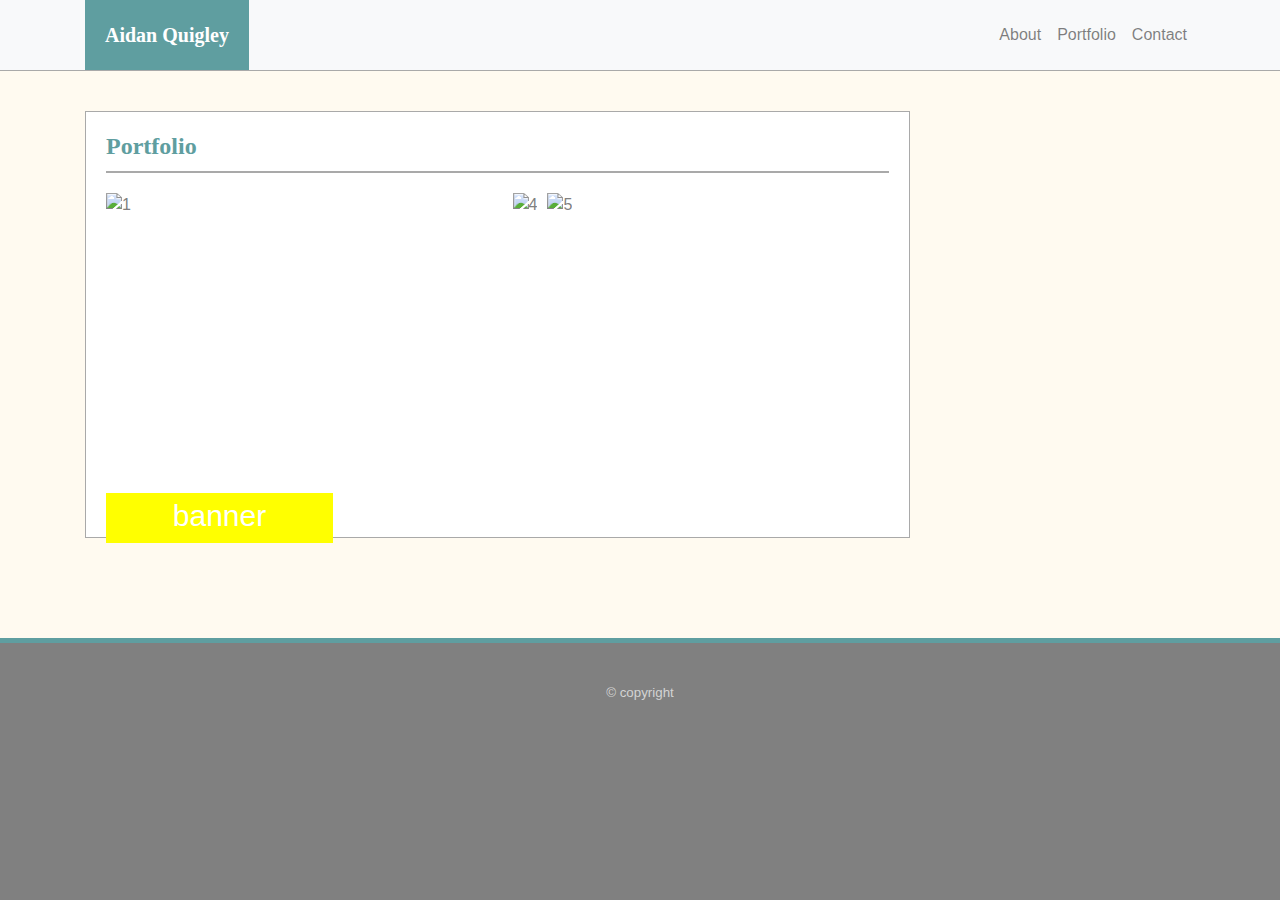
==== portfolio.html @ 656bfdd2 "updating the header and footer" ====
<!DOCTYPE html>
<html lang="en-us">
  <head>
    
    <meta charset="UTF-8">
    <title>Aidan Quigley</title>
    
    <link rel="stylesheet" href="https://stackpath.bootstrapcdn.com/bootstrap/4.4.1/css/bootstrap.min.css" integrity="sha384-Vkoo8x4CGsO3+Hhxv8T/Q5PaXtkKtu6ug5TOeNV6gBiFeWPGFN9MuhOf23Q9Ifjh" crossorigin="anonymous">
    <link rel="stylesheet" href="style.css">

  </head>
  <body>

    <nav class="navbar navbar-expand-lg navbar-light bg-light">
      <div class="container-lg">

            <a class="navbar-brand flex-row" href="index.html">Aidan Quigley</a>


            <ul class="navbar-nav ml-md-auto">
              <li class="nav-item">
                <a class="nav-link" href="index.html">About</a>
              </li>
              <li class="nav-item">
                <a class="nav-link" href="portfolio.html">Portfolio</a>
              </li>
              <li class="nav-item">
                <a class="nav-link" href="contact.html">Contact</a>
              </li>
            </ul>
   
      </div>
    </nav>
  
    <main>

      <div class="container">
        
        <div class="row">
          <div class="col-md-9">
            <div class="content-box">
                <h4>Portfolio</h4>
                    <div class="row">
                        <div class="col-8 col-sm-6">

                          <div class="box">
                            <div class="banner">banner</div>
                            <img class= "portfolioImage" src="one.png" alt="1">
                          </div>

                            <img src="three.png" alt="3">
                        </div>
                        <div class="col-4 col-sm-6">
                            <img src="four.png" alt="4">
                            <img src="five.png" alt="5">
                        </div>
                      </div>
                    </div>
                  </div>

            </div>

          </div>
        </div>
      </div>
    
    </main>

  <footer>
    &copy; copyright
  </footer>


  </body>
<html>
---- style.css ----
/*** navbar ***/
.navbar{
    padding-top:0;
    padding-bottom: 0;
    border-bottom: darkgrey 1px solid;
    color: grey;
}

.navbar-brand{
    background-color: cadetblue;
    padding: 20px 20px;
    font-family: Georgia, 'Times New Roman', Times, serif;
    font-weight: bold;
}

.navbar-light .navbar-brand,
.navbar-light .navbar-brand:hover{
    color: #FFF;
}

@media (max-width: 991px){
    .navbar .container-lg, 
    .navbar-brand{
        display: block;
    }

    .navbar{
        padding:0;
    }

    .navbar-brand{
        margin-right: 0;
        margin-left: 0;
        text-align: center;
    }

    .navbar-nav{
        flex-direction: row;
        justify-content: center;

    }
    a{
        margin-right: 10px;
        margin-left: 10px;
    }
}





/*** Main ***/
html, main{
    height: 100%;
}

body{
    background: grey;

}

main {
    background-color: floralwhite;
    min-height: 70%;
}

main .container {
    padding-top: 40px;
    padding-bottom: 100px;

}

h4{
    color: cadetblue;
    border-bottom: darkgrey 2px solid;
    margin-bottom: 20px;
    padding-bottom: 10px;
    font-family: Georgia, 'Times New Roman', Times, serif;
    font-weight: bold;
}

.content-box{
    background-color: #FFF;
    padding: 20px;
    border: darkgrey 1px solid;
    color: grey;
}

img{
    float: left;
    padding-right: 10px;
}


/*** footer ***/

footer {
    text-align: center;
    background-color: grey;
    border-top: cadetblue 5px solid;
    padding-top: 40px;
    padding-bottom: 40px;
    color: lightgray;
    font-size: smaller;
    width: 100%;
}

/** Portfolio Image links**/
.banner {
    background-color: yellow;
    color: white;
    text-align: center;
    position: absolute;
    top: 300px;
    height: 50px;
    font-size: 30px;
    width: 227px;
    z-index: 1;
  }

.portfolioImage{
    position: absolute;
    top: 0px;
    z-index: 0;
}

  .box{
      width: 227px;
      height: 300px;
  }

/** Contact **/

.btn{
    background-color: cadetblue;
    border: cadetblue;
    border-radius: 0;
}
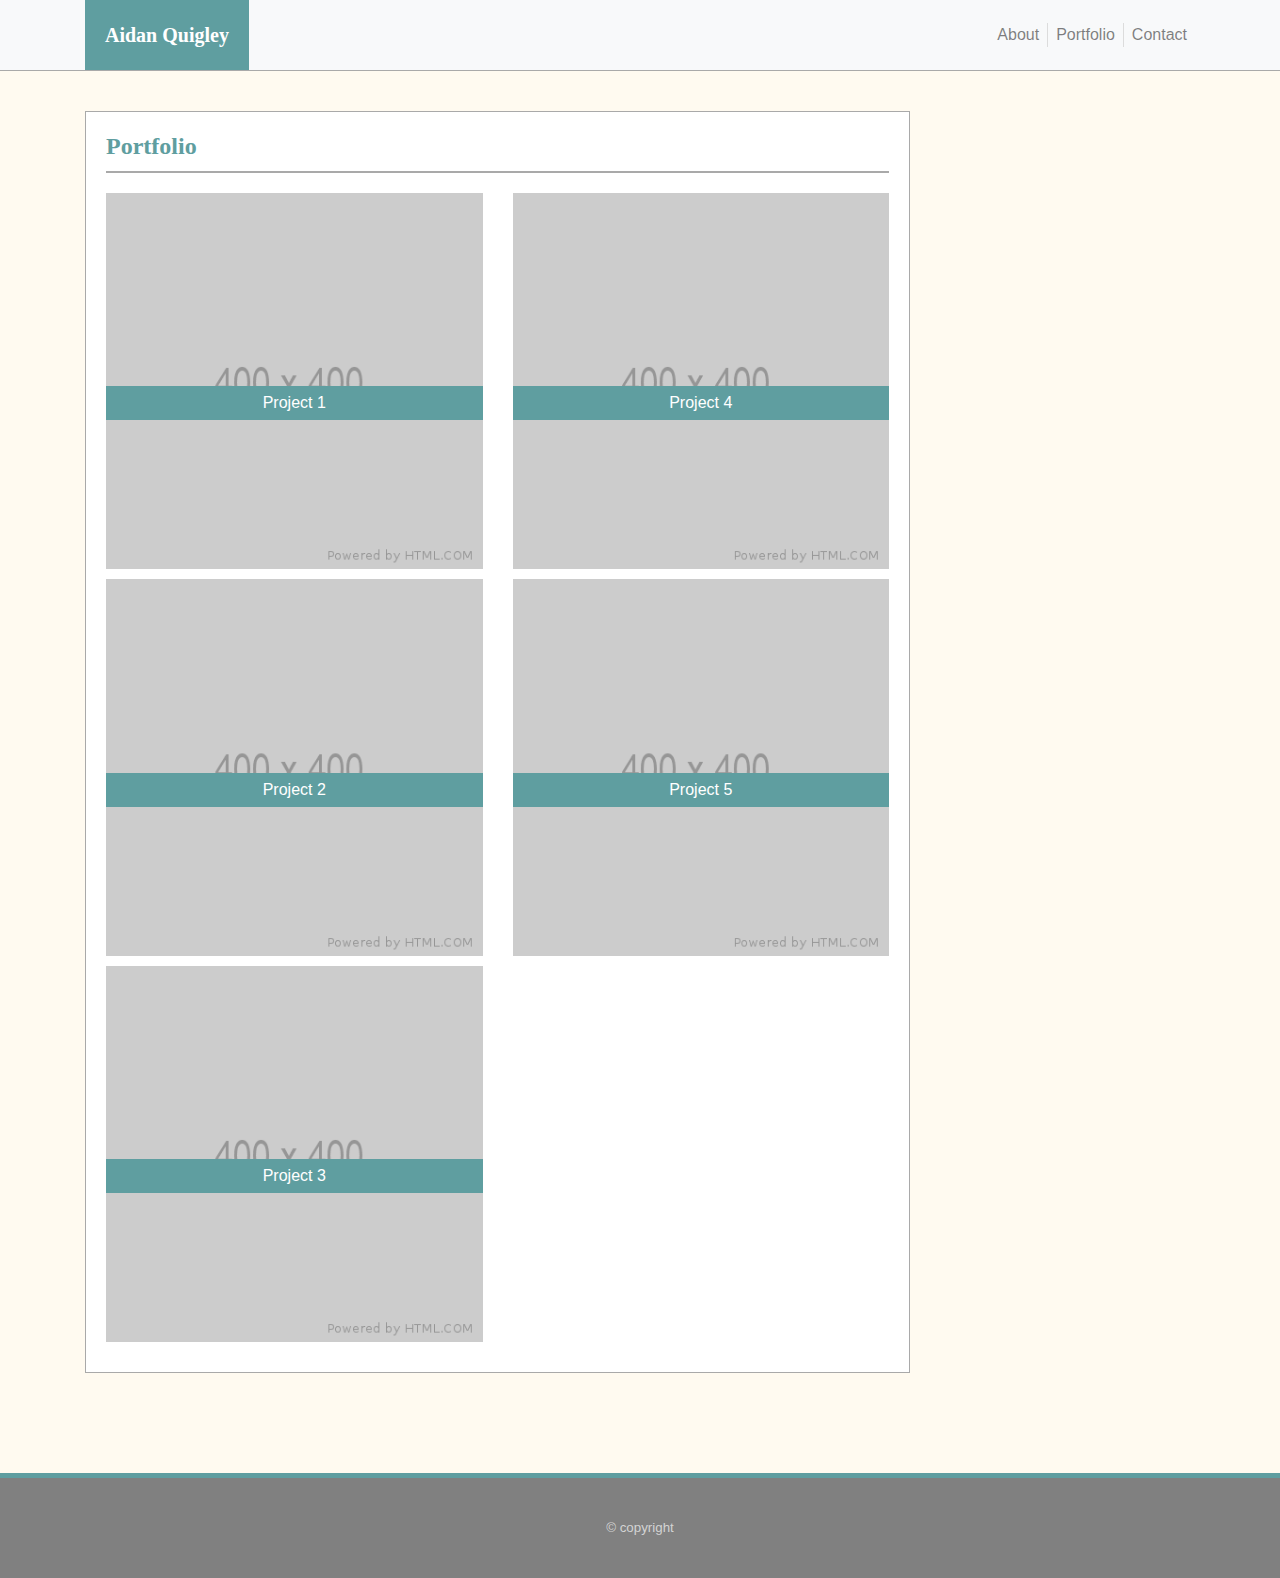
==== commit 5d163b3b: "adding the final changes" ====
--- a/portfolio.html
+++ b/portfolio.html
@@ -41,18 +41,46 @@
             <div class="content-box">
                 <h4>Portfolio</h4>
                     <div class="row">
-                        <div class="col-8 col-sm-6">
+                        <div class="col-sm-6">
 
-                          <div class="box">
-                            <div class="banner">banner</div>
-                            <img class= "portfolioImage" src="one.png" alt="1">
+                          <div class="position-relative">
+                            <div class="banner">Project 1</div>
+                            <a href="#">
+                              <img class= "img-fluid" src="placeholder.png" alt="1">
+                            </a>
                           </div>
 
-                            <img src="three.png" alt="3">
+                          <div class="position-relative">
+                            <div class="banner">Project 2</div>
+                            <a href="#">
+                              <img class= "img-fluid" src="placeholder.png" alt="2">
+                            </a>
+                          </div>
+
+                          <div class="position-relative">
+                            <div class="banner">Project 3</div>
+                            <a href="#">
+                              <img class= "img-fluid" src="placeholder.png" alt="3">
+                            </a> 
+                          </div>
+                          
                         </div>
-                        <div class="col-4 col-sm-6">
-                            <img src="four.png" alt="4">
-                            <img src="five.png" alt="5">
+
+                        <div class="col-sm-6">
+                          <div class="position-relative">
+                            <div class="banner">Project 4</div>
+                            <a href="#">  
+                              <img class= "img-fluid" src="placeholder.png" alt="4">
+                            </a>  
+                          </div>
+                          
+                          <div class="position-relative">
+                            <div class="banner">Project 5</div>
+                            <a href="#">
+                              <img class= "img-fluid" src="placeholder.png" alt="5">
+                            </a>
+                          </div>
+
                         </div>
                       </div>
                     </div>
--- a/style.css
+++ b/style.css
@@ -16,6 +16,18 @@
 .navbar-light .navbar-brand,
 .navbar-light .navbar-brand:hover{
     color: #FFF;
+}
+
+.navbar-nav .nav-link{
+    padding: 0 .5rem;
+}
+
+.nav-item{
+    border-right: 1px solid gainsboro;
+}
+
+.nav-item:last-child{
+    border-right: none;
 }
 
 @media (max-width: 991px){
@@ -37,12 +49,14 @@
     .navbar-nav{
         flex-direction: row;
         justify-content: center;
-
+        margin-top: 10px;
+        margin-bottom:10px;
     }
     a{
         margin-right: 10px;
         margin-left: 10px;
     }
+
 }
 
 
@@ -86,7 +100,7 @@
     color: grey;
 }
 
-img{
+.grad-image{ 
     float: left;
     padding-right: 10px;
 }
@@ -107,27 +121,22 @@
 
 /** Portfolio Image links**/
 .banner {
-    background-color: yellow;
+    background-color: cadetblue;
     color: white;
     text-align: center;
     position: absolute;
-    top: 300px;
-    height: 50px;
-    font-size: 30px;
-    width: 227px;
-    z-index: 1;
+    top: 50%;
+    width: 100%;
+    padding: 5px;
   }
 
-.portfolioImage{
-    position: absolute;
-    top: 0px;
-    z-index: 0;
+.img-fluid{
+    padding-bottom: 10px;
 }
 
-  .box{
-      width: 227px;
-      height: 300px;
-  }
+a{
+    margin: 0;
+}
 
 /** Contact **/
 
@@ -135,4 +144,4 @@
     background-color: cadetblue;
     border: cadetblue;
     border-radius: 0;
-}+}
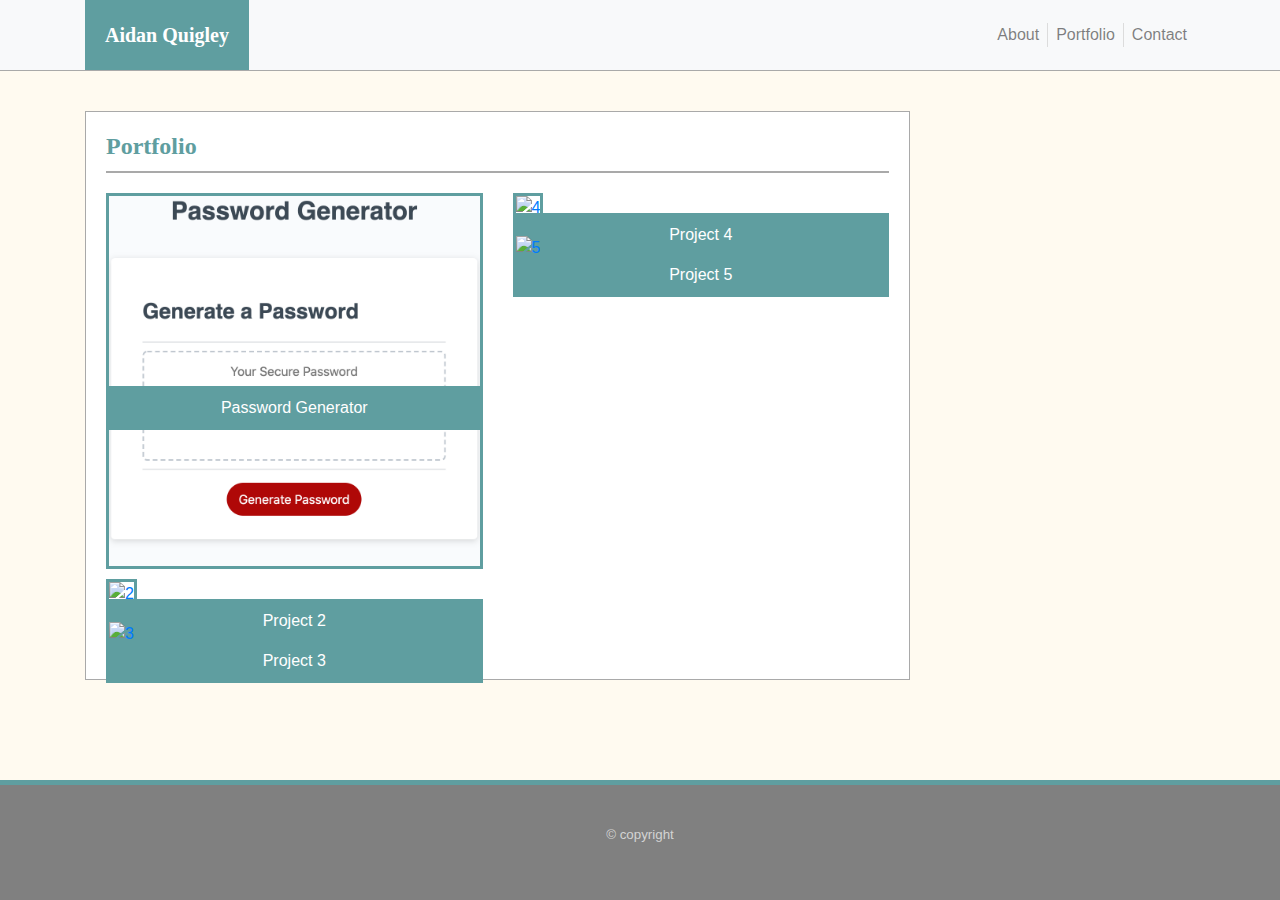
==== commit 191d6a39: "changing some styling on images and adding a link to the first project" ====
--- a/portfolio.html
+++ b/portfolio.html
@@ -6,7 +6,7 @@
     <title>Aidan Quigley</title>
     
     <link rel="stylesheet" href="https://stackpath.bootstrapcdn.com/bootstrap/4.4.1/css/bootstrap.min.css" integrity="sha384-Vkoo8x4CGsO3+Hhxv8T/Q5PaXtkKtu6ug5TOeNV6gBiFeWPGFN9MuhOf23Q9Ifjh" crossorigin="anonymous">
-    <link rel="stylesheet" href="style.css">
+    <link rel="stylesheet" href="./Assets/Styles/style.css">
 
   </head>
   <body>
@@ -44,23 +44,23 @@
                         <div class="col-sm-6">
 
                           <div class="position-relative">
-                            <div class="banner">Project 1</div>
-                            <a href="#">
-                              <img class= "img-fluid" src="placeholder.png" alt="1">
+                            <div class="banner">Password Generator</div>
+                            <a href="https://aidanq52.github.io/03-homework-password-generator/">
+                              <img class= "img-fluid" src="./Assets/Images/Password-generator.png" alt="1">
                             </a>
                           </div>
 
                           <div class="position-relative">
                             <div class="banner">Project 2</div>
                             <a href="#">
-                              <img class= "img-fluid" src="placeholder.png" alt="2">
+                              <img class= "img-fluid" src="./Assets/Images/placeholder.png" alt="2">
                             </a>
                           </div>
 
                           <div class="position-relative">
                             <div class="banner">Project 3</div>
                             <a href="#">
-                              <img class= "img-fluid" src="placeholder.png" alt="3">
+                              <img class= "img-fluid" src="./Assets/Images/placeholder.png" alt="3">
                             </a> 
                           </div>
                           
@@ -70,14 +70,14 @@
                           <div class="position-relative">
                             <div class="banner">Project 4</div>
                             <a href="#">  
-                              <img class= "img-fluid" src="placeholder.png" alt="4">
+                              <img class= "img-fluid" src="./Assets/Images/placeholder.png" alt="4">
                             </a>  
                           </div>
                           
                           <div class="position-relative">
                             <div class="banner">Project 5</div>
                             <a href="#">
-                              <img class= "img-fluid" src="placeholder.png" alt="5">
+                              <img class= "img-fluid" src="./Assets/Images/placeholder.png" alt="5">
                             </a>
                           </div>
 
@@ -100,4 +100,4 @@
 
 
   </body>
-<html>+</html>--- a/Assets/Styles/style.css
+++ b/Assets/Styles/style.css
@@ -0,0 +1,149 @@
+/*** navbar ***/
+.navbar{
+    padding-top:0;
+    padding-bottom: 0;
+    border-bottom: darkgrey 1px solid;
+    color: grey;
+}
+
+.navbar-brand{
+    background-color: cadetblue;
+    padding: 20px 20px;
+    font-family: Georgia, 'Times New Roman', Times, serif;
+    font-weight: bold;
+}
+
+.navbar-light .navbar-brand,
+.navbar-light .navbar-brand:hover{
+    color: #FFF;
+}
+
+.navbar-nav .nav-link{
+    padding: 0 .5rem;
+}
+
+.nav-item{
+    border-right: 1px solid gainsboro;
+}
+
+.nav-item:last-child{
+    border-right: none;
+}
+
+@media (max-width: 991px){
+    .navbar .container-lg, 
+    .navbar-brand{
+        display: block;
+    }
+
+    .navbar{
+        padding:0;
+    }
+
+    .navbar-brand{
+        margin-right: 0;
+        margin-left: 0;
+        text-align: center;
+    }
+
+    .navbar-nav{
+        flex-direction: row;
+        justify-content: center;
+        margin-top: 10px;
+        margin-bottom:10px;
+    }
+    a{
+        margin-right: 10px;
+        margin-left: 10px;
+    }
+
+}
+
+
+
+
+
+/*** Main ***/
+html, main{
+    height: 100%;
+}
+
+body{
+    background: grey;
+
+}
+
+main {
+    background-color: floralwhite;
+    min-height: 70%;
+}
+
+main .container {
+    padding-top: 40px;
+    padding-bottom: 100px;
+
+}
+
+h4{
+    color: cadetblue;
+    border-bottom: darkgrey 2px solid;
+    margin-bottom: 20px;
+    padding-bottom: 10px;
+    font-family: Georgia, 'Times New Roman', Times, serif;
+    font-weight: bold;
+}
+
+.content-box{
+    background-color: #FFF;
+    padding: 20px;
+    border: darkgrey 1px solid;
+    color: grey;
+}
+
+.grad-image{ 
+    float: left;
+    padding-right: 10px;
+}
+
+
+/*** footer ***/
+
+footer {
+    text-align: center;
+    background-color: grey;
+    border-top: cadetblue 5px solid;
+    padding-top: 40px;
+    padding-bottom: 40px;
+    color: lightgray;
+    font-size: smaller;
+    width: 100%;
+}
+
+/** Portfolio Image links**/
+.banner {
+    background-color: cadetblue;
+    color: white;
+    text-align: center;
+    position: absolute;
+    top: 50%;
+    width: 100%;
+    padding: 10px;
+  }
+
+.img-fluid{
+    border: cadetblue;
+    border-style: solid;
+    margin-bottom: 10px;
+}
+
+a{
+    margin: 0;
+}
+
+/** Contact **/
+
+.btn{
+    background-color: cadetblue;
+    border: cadetblue;
+    border-radius: 0;
+}
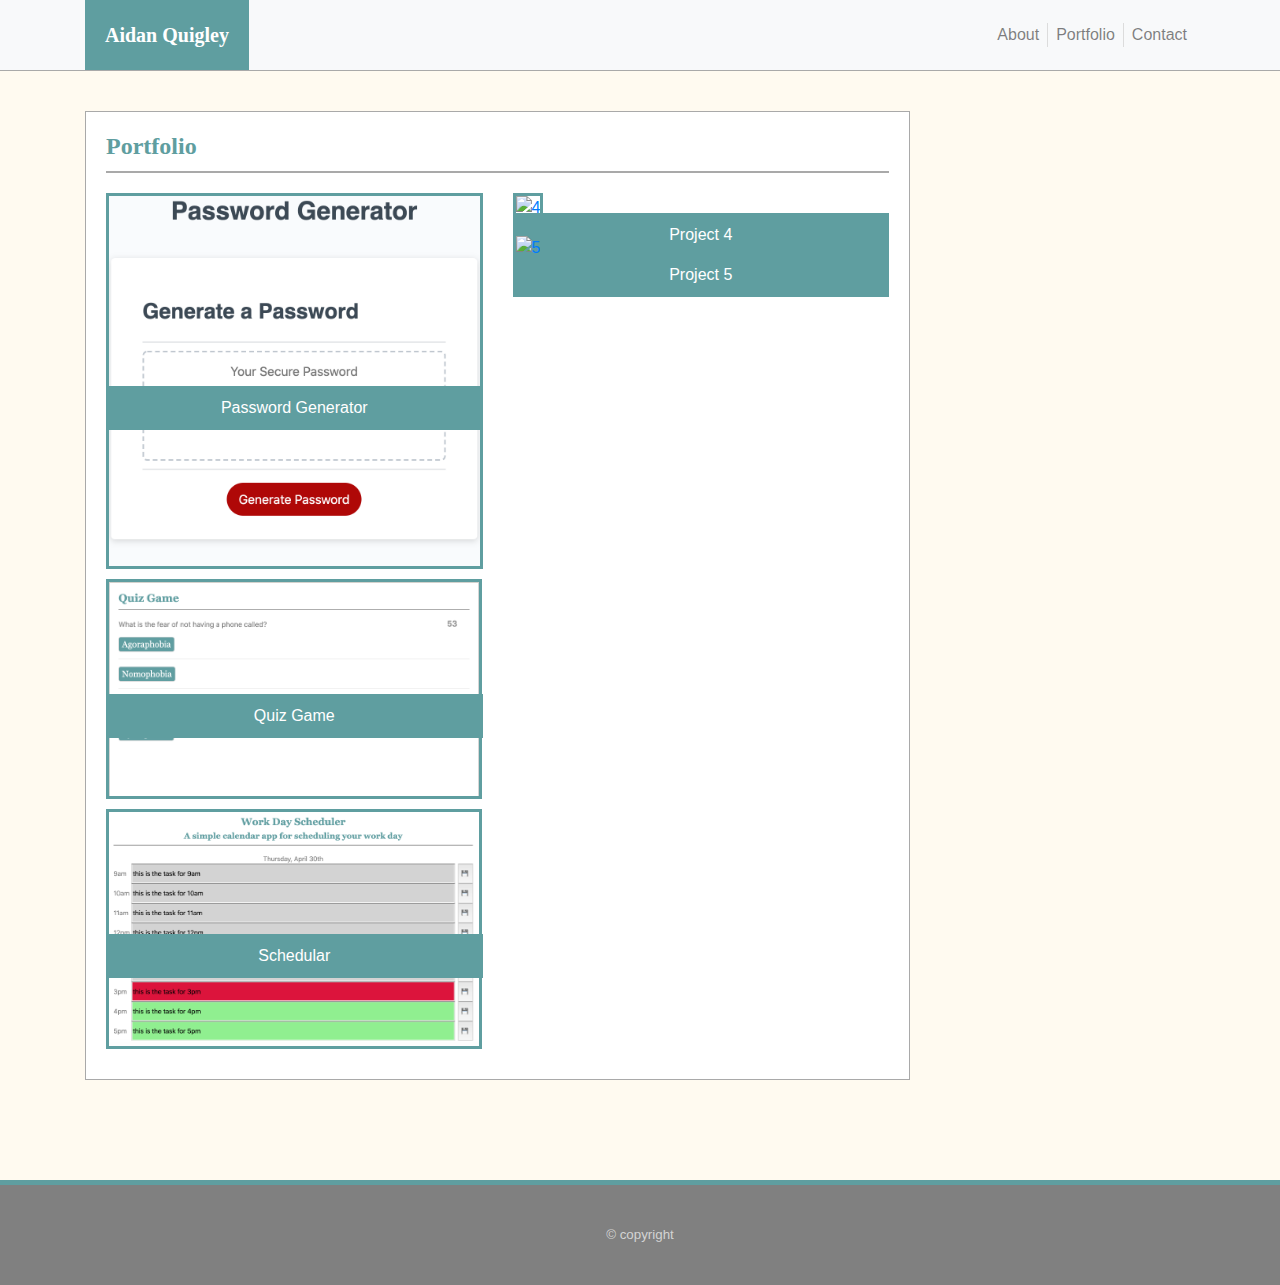
==== commit faf417c3: "updating the portfolio page" ====
--- a/portfolio.html
+++ b/portfolio.html
@@ -51,16 +51,16 @@
                           </div>
 
                           <div class="position-relative">
-                            <div class="banner">Project 2</div>
+                            <div class="banner">Quiz Game</div>
                             <a href="#">
-                              <img class= "img-fluid" src="./Assets/Images/placeholder.png" alt="2">
+                              <img class= "img-fluid" src="./Assets/Images/Quiz.png" alt="2">
                             </a>
                           </div>
 
                           <div class="position-relative">
-                            <div class="banner">Project 3</div>
+                            <div class="banner">Schedular</div>
                             <a href="#">
-                              <img class= "img-fluid" src="./Assets/Images/placeholder.png" alt="3">
+                              <img class= "img-fluid" src="./Assets/Images/Schedular.png" alt="3">
                             </a> 
                           </div>
                           
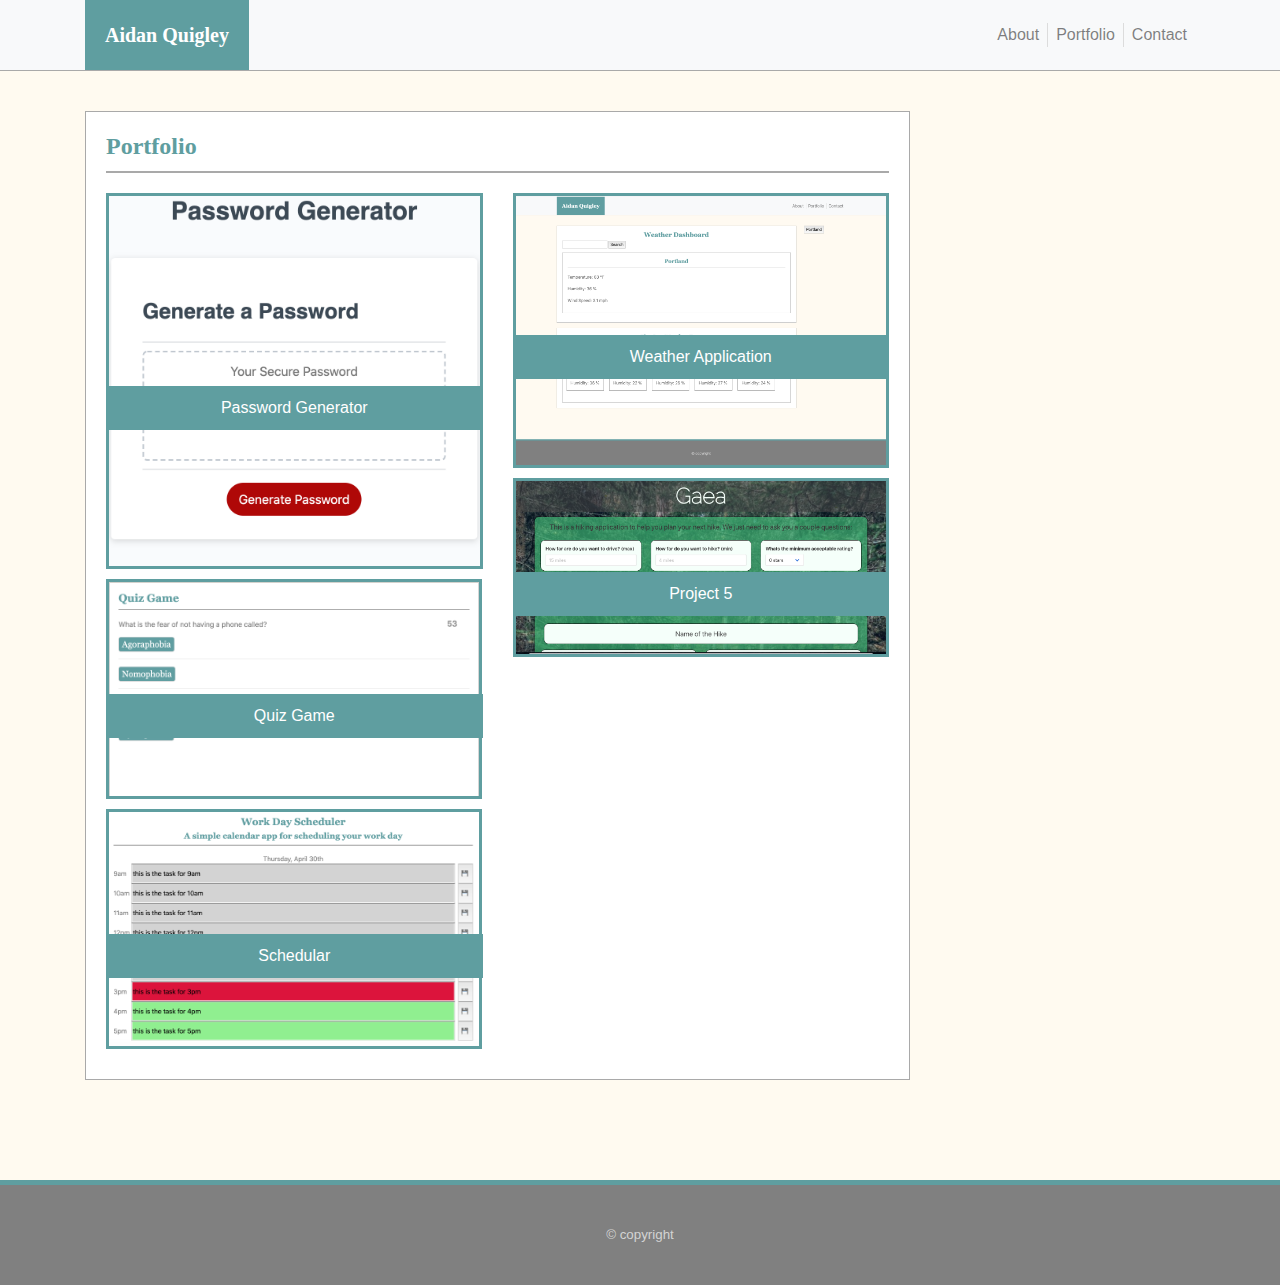
==== commit e9a2f424: "updating portfolio" ====
--- a/portfolio.html
+++ b/portfolio.html
@@ -52,14 +52,14 @@
 
                           <div class="position-relative">
                             <div class="banner">Quiz Game</div>
-                            <a href="#">
+                            <a href="https://aidanq52.github.io/04-homework-code-quiz/">
                               <img class= "img-fluid" src="./Assets/Images/Quiz.png" alt="2">
                             </a>
                           </div>
 
                           <div class="position-relative">
                             <div class="banner">Schedular</div>
-                            <a href="#">
+                            <a href="https://aidanq52.github.io/05-homework-Scheduler/">
                               <img class= "img-fluid" src="./Assets/Images/Schedular.png" alt="3">
                             </a> 
                           </div>
@@ -68,16 +68,16 @@
 
                         <div class="col-sm-6">
                           <div class="position-relative">
-                            <div class="banner">Project 4</div>
-                            <a href="#">  
-                              <img class= "img-fluid" src="./Assets/Images/placeholder.png" alt="4">
+                            <div class="banner">Weather Application</div>
+                            <a href="https://aidanq52.github.io/06-Weather-Dashboard/">  
+                              <img class= "img-fluid" src="./Assets/Images/Weather.png" alt="4">
                             </a>  
                           </div>
                           
                           <div class="position-relative">
                             <div class="banner">Project 5</div>
-                            <a href="#">
-                              <img class= "img-fluid" src="./Assets/Images/placeholder.png" alt="5">
+                            <a href="https://saharanath.github.io/Project1/">
+                              <img class= "img-fluid" src="./Assets/Images/Gaea.png" alt="5">
                             </a>
                           </div>
 
